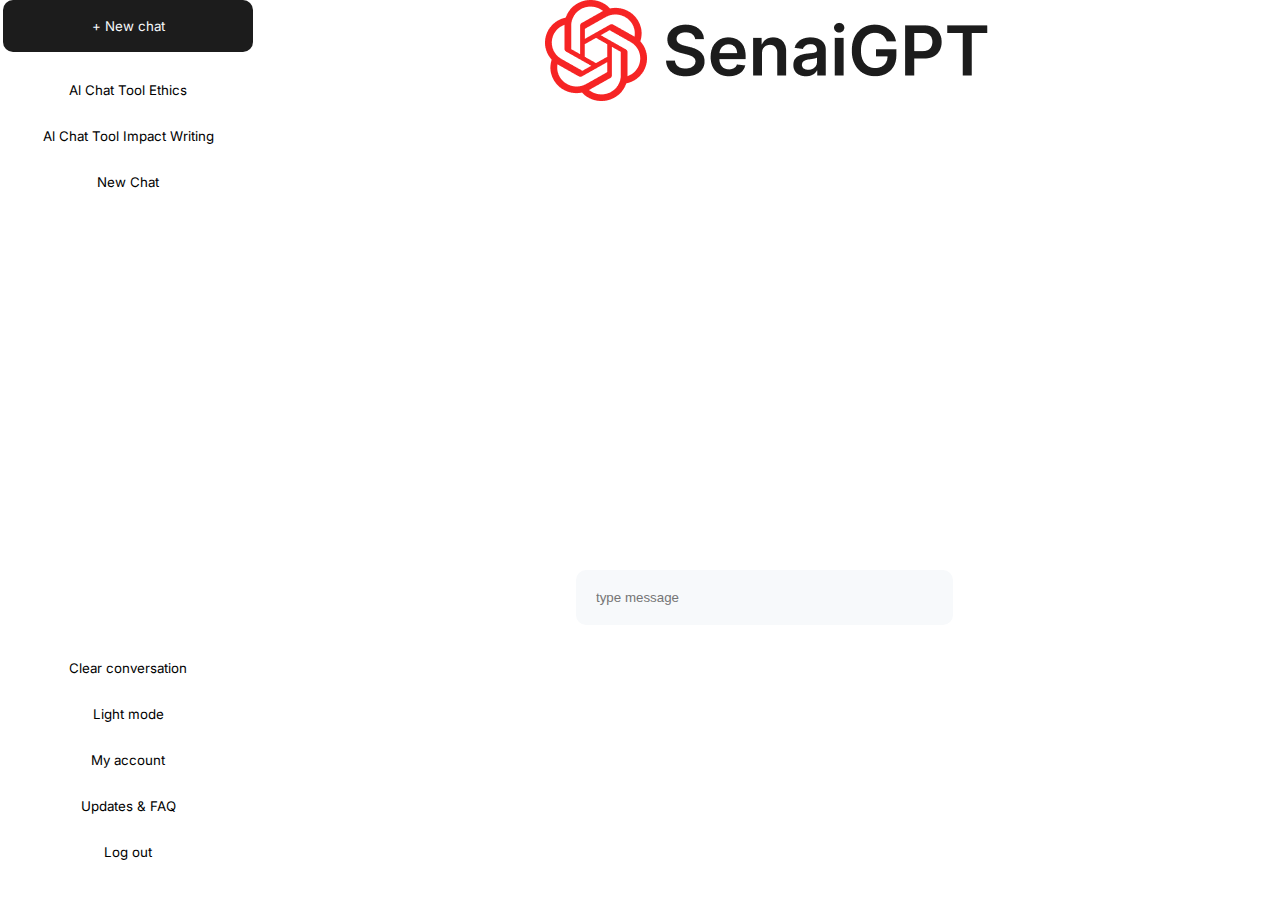
==== tela - 1/index.html @ 4155f6bb "atualização dia 28-03-2025" ====
<!DOCTYPE html>
<html lang="en">

<head>
    <meta charset="PT-BR">
    <meta name="viewport" content="width=, initial-scale=1.0">
    <title>Document</title>
    <link rel="stylesheet" href="tela-1.css">

</head>

<body>

    <div class="tela-principal">

        <header class="caixa-esquerda">

            <div class="superior">

                <button class="btn-chat" type="button"> + New chat</button>
                <button class="botoes" type="button">Al Chat Tool Ethics </button>
                <button class="botoes" type="button">Al Chat Tool Impact Writing</button>
                <button class="botoes" type="button">New Chat</button>

            </div>

            <div class="inferior">

                <button class="botoes" type="button"> Clear conversation </button>
                <button class="botoes" type="button"> Light mode </button>
                <button class="botoes" type="button"> My account </button>
                <button class="botoes" type="button"> Updates & FAQ </button>
                <button class="botoes" type="button"> Log out </button>

            </div>



        </header>

        <main class="caixa-direita">
            <img class="logo-principal" src="../tela - 1/img/Chat.png" alt="">


            <div class="caixa-mensagem">
                <input class="inpt" type="type-message" placeholder="type message">


            </div>









        </main>
    </div>

</body>

</html>
---- tela - 1/tela-1.css ----
@import url('https://fonts.googleapis.com/css2?family=Inter:ital,opsz,wght@0,14..32,100..900;1,14..32,100..900&display=swap');

* {
    padding: 0px;
    margin: 0px;
    box-sizing: border-box;
}

.btn-chat {

    border-radius: 10px;
    padding: 18px;
    background-color: #1C1C1C;
    border: none;
    width: 250px;
    color: #F7F9FB;
    font-family:inter;
}

.botoes{

    width: 250px;
    margin-top: 30px;
    border: none;
    background-color: white;
    font-family:inter;


}

.superior {

    width: 100%;
    height: 70%;
    /* background-color: cornflowerblue; */
    display:flex;
    flex-direction: column;
    align-items: center;

}

.inferior {

    width: 100%;
    height: 30%;
    /* background-color: coral; */
    display:flex;
    flex-direction: column;
    align-items: center;
}

.tela-principal {
    display: flex;
    
}

.caixa-esquerda {
    width: 20vw;
    height: 100vh;
    /* background-color: blue; */

}

.caixa-direita {
    width: 80vw;
    height: 70vh;
    justify-content: center;
    align-items: center;
    justify-content: center;
    display: flex;
    align-items: center;
    justify-content: center;
    flex-direction: column;

}

.caixa-mensagem {

    width: 30vw;
    margin-top: auto;


}

.inpt { 

    border-radius: 10px; 
    padding: 20px;  
    margin-bottom: 5px;
    border: none;   
    background-color:#F7F9FB;
    width: 377px;
}
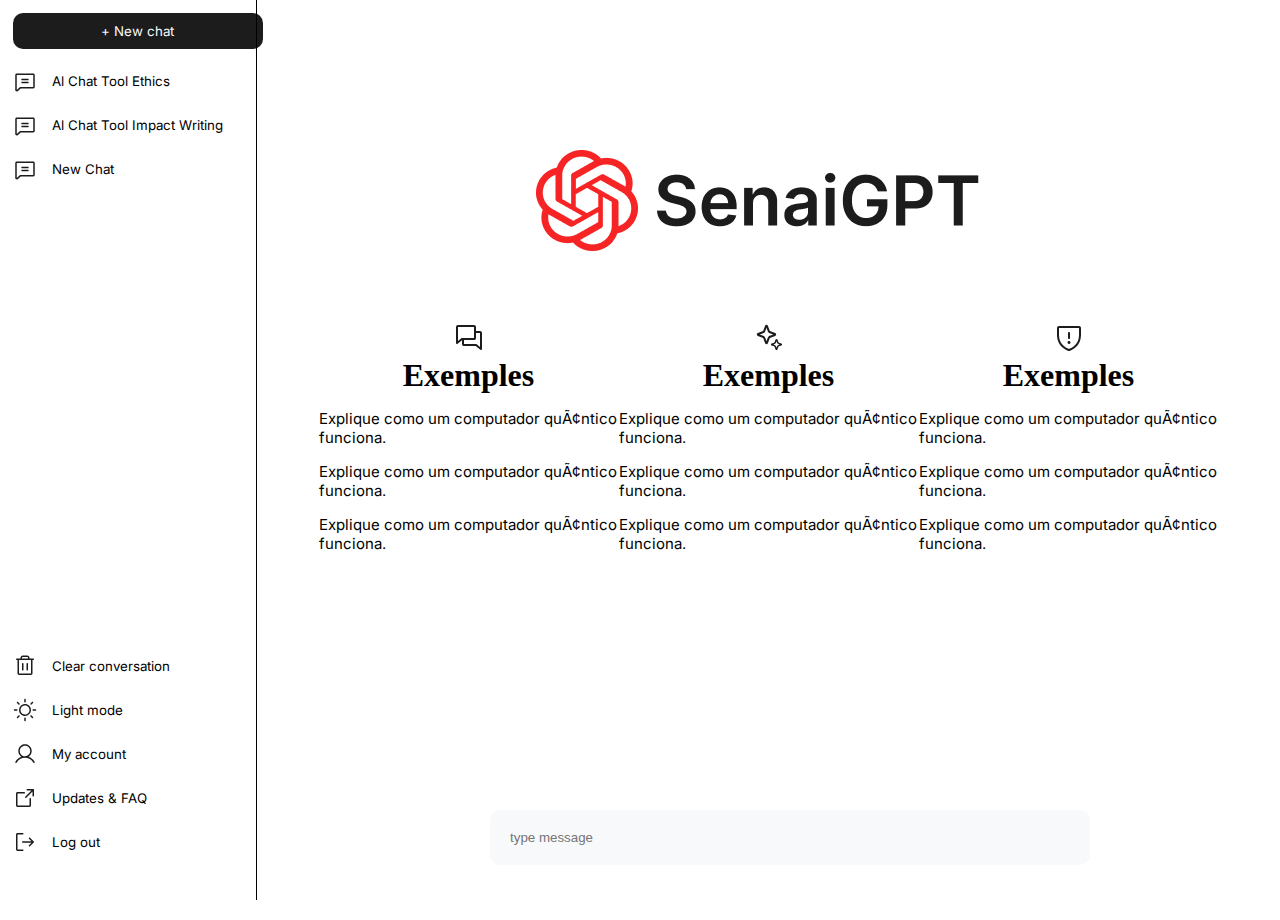
==== commit 937feb33: "atualização 01-04-2025" ====
--- a/tela - 1/index.html
+++ b/tela - 1/index.html
@@ -17,20 +17,48 @@
 
             <div class="superior">
 
+
                 <button class="btn-chat" type="button"> + New chat</button>
-                <button class="botoes" type="button">Al Chat Tool Ethics </button>
-                <button class="botoes" type="button">Al Chat Tool Impact Writing</button>
-                <button class="botoes" type="button">New Chat</button>
+
+
+                <button class="botoes" type="button">
+                    <img src="../tela - 1/img/ChatText.svg" alt="" srcset="">
+                    Al Chat Tool Ethics </button>
+
+                <button class="botoes" type="button">
+                    <img src="../tela - 1/img/ChatText.svg" alt="" srcset="">
+                    Al Chat Tool Impact Writing</button>
+
+                <button class="botoes" type="button">
+                    <img src="../tela - 1/img/ChatText.svg" alt="" srcset="">
+                    New Chat</button>
 
             </div>
 
             <div class="inferior">
 
-                <button class="botoes" type="button"> Clear conversation </button>
-                <button class="botoes" type="button"> Light mode </button>
-                <button class="botoes" type="button"> My account </button>
-                <button class="botoes" type="button"> Updates & FAQ </button>
-                <button class="botoes" type="button"> Log out </button>
+                <button class="botoes" type="button">
+                    <img src="../tela - 1/img/IconSet.svg" alt="" srcset="">
+                    Clear conversation </button>
+
+                <button class="botoes" type="button">
+                    <img src="../tela - 1/img/IconSet (1).svg" alt="" srcset="">
+                    Light mode </button>
+
+
+                <button class="botoes" type="button">
+                    <img src="../tela - 1/img/User.svg" alt="" srcset="">
+                    My account </button>
+
+
+                <button class="botoes" type="button">
+                    <img src="../tela - 1/img/IconSet (2).svg" alt="" srcset="">
+                    Updates & FAQ </button>
+
+
+                <button class="botoes" type="button">
+                    <img src="../tela - 1/img/IconSet (3).svg" alt="" srcset="">
+                    Log out </button>
 
             </div>
 
@@ -38,23 +66,62 @@
 
         </header>
 
-        <main class="caixa-direita">
-            <img class="logo-principal" src="../tela - 1/img/Chat.png" alt="">
 
-
-            <div class="caixa-mensagem">
-                <input class="inpt" type="type-message" placeholder="type message">
-
-
-            </div>
+        <div class="linha"></div>
 
 
 
 
 
+        <main class="caixa-direita">
+            <img class="logo-principal" src="../tela - 1/img/Chat.png" alt="">
 
 
+            <div class="tabelas">
 
+                <div class="titulo-1">
+                    
+
+                    <img src="../tela - 1/img/Chats.svg" alt="" srcset="">
+
+                    <h1>Exemples</h1>
+
+                    <button class="botao" type="button"> Explique como um computador quântico funciona. </button>
+                    <button class="botao" type="button"> Explique como um computador quântico funciona. </button>
+                    <button class="botao" type="button"> Explique como um computador quântico funciona. </button>
+
+                </div>
+
+                <div class="titulo-1">
+
+                    <img src="../tela - 1/img/IconSet (4).svg" alt="" srcset="">
+
+                    <h1>Exemples</h1>
+
+                    <button class="botao" type="button"> Explique como um computador quântico funciona. </button>
+                    <button class="botao" type="button"> Explique como um computador quântico funciona. </button>
+                    <button class="botao" type="button"> Explique como um computador quântico funciona. </button>
+
+                </div>
+
+                <div class="titulo-1">
+
+
+                        <img src="../tela - 1/img/IconSet (5).svg" alt="" srcset="">
+                    <h1>Exemples</h1>
+
+                    <button class="botao" type="button">  Explique como um computador quântico funciona. </button>
+                    <button class="botao" type="button"> Explique como um computador quântico funciona. </button>
+                    <button class="botao" type="button"> Explique como um computador quântico funciona. </button>
+
+                </div>
+
+            </div>
+            
+            <div class="caixa-mensagem">
+                <input class="inpt" type="type-message" placeholder="type message">
+
+            </div>
 
         </main>
     </div>
--- a/tela - 1/tela-1.css
+++ b/tela - 1/tela-1.css
@@ -9,21 +9,28 @@
 .btn-chat {
 
     border-radius: 10px;
-    padding: 18px;
+    padding: 10px;
     background-color: #1C1C1C;
     border: none;
     width: 250px;
     color: #F7F9FB;
-    font-family:inter;
+    font-family: inter;
+
+
+
 }
 
-.botoes{
+.botoes {
 
     width: 250px;
-    margin-top: 30px;
+    margin-top: 20px;
     border: none;
     background-color: white;
-    font-family:inter;
+    font-family: inter;
+    text-align: left;
+    display: flex;
+    flex-direction: row;
+    align-items: center;
 
 
 }
@@ -32,63 +39,105 @@
 
     width: 100%;
     height: 70%;
-    /* background-color: cornflowerblue; */
-    display:flex;
-    flex-direction: column;
-    align-items: center;
 
 }
 
 .inferior {
-
     width: 100%;
     height: 30%;
-    /* background-color: coral; */
-    display:flex;
-    flex-direction: column;
-    align-items: center;
+
 }
 
 .tela-principal {
     display: flex;
-    
+
 }
 
 .caixa-esquerda {
     width: 20vw;
     height: 100vh;
     /* background-color: blue; */
-
+    padding-top: 1vw;
+    padding-left: 1vw;
 }
 
 .caixa-direita {
     width: 80vw;
-    height: 70vh;
-    justify-content: center;
-    align-items: center;
+    height: 100vh;
     justify-content: center;
     display: flex;
     align-items: center;
-    justify-content: center;
     flex-direction: column;
-
 }
 
 .caixa-mensagem {
 
-    width: 30vw;
+    width: 30%;
     margin-top: auto;
+    margin-right: 250px;
+    height: 20%;
+}
 
+.inpt {
+
+    border-radius: 10px;
+    padding: 20px;
+    border: none;
+    background-color: #F7F9FB;
+    width: 600px;
+    margin-bottom: 5px;
+    margin-top: 90px;
 
 }
 
-.inpt { 
+.logo-principal {
 
-    border-radius: 10px; 
-    padding: 20px;  
-    margin-bottom: 5px;
-    border: none;   
-    background-color:#F7F9FB;
-    width: 377px;
+    margin-top: 150px;
+    margin-right: 20px;
+
 }
 
+.tabelas {
+
+    display: flex;
+    text-align: center;
+    justify-content: center;
+    margin-top: 70px;
+    width: 80%;
+
+
+    align-items: center;
+}
+
+.h1 {
+
+    text-align: center;
+
+}
+
+.botao {
+
+    width: 300px;
+    margin-top: 15px;
+    border: none;
+    background-color: white;
+    font-family: inter;
+    text-align: left;
+    font-size: 15px;
+    }
+
+.botoes img { 
+        margin-right: 15px;
+        
+}
+
+.botao img { 
+    margin-right: 15px;
+}
+
+.linha{
+width: 1px;
+height: 100vh;
+background-color: black;
+}
+
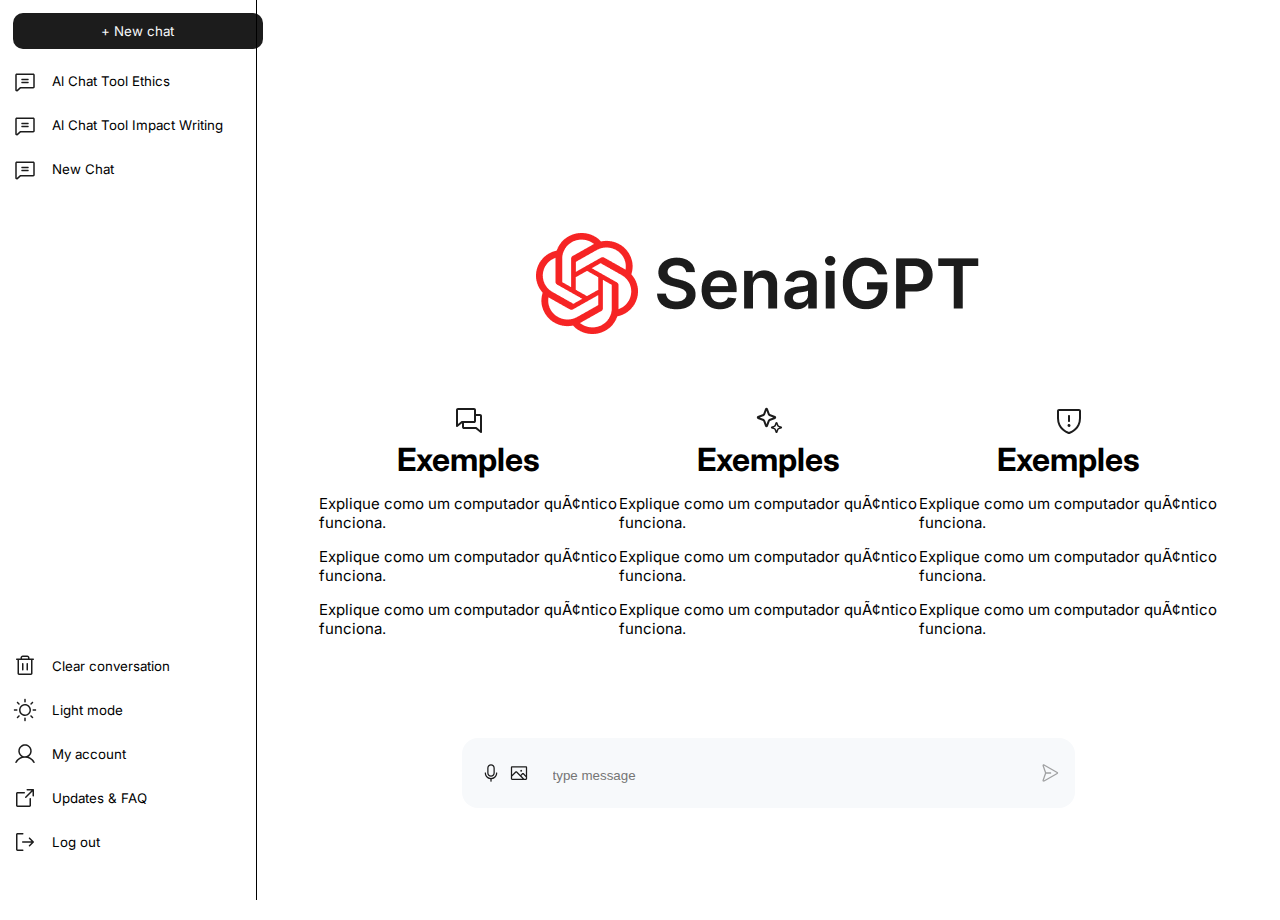
==== commit c5321224: "atualização 02-04-2025" ====
--- a/tela - 1/index.html
+++ b/tela - 1/index.html
@@ -62,16 +62,9 @@
 
             </div>
 
-
-
         </header>
 
-
         <div class="linha"></div>
-
-
-
-
 
         <main class="caixa-direita">
             <img class="logo-principal" src="../tela - 1/img/Chat.png" alt="">
@@ -80,7 +73,7 @@
             <div class="tabelas">
 
                 <div class="titulo-1">
-                    
+
 
                     <img src="../tela - 1/img/Chats.svg" alt="" srcset="">
 
@@ -107,19 +100,28 @@
                 <div class="titulo-1">
 
 
-                        <img src="../tela - 1/img/IconSet (5).svg" alt="" srcset="">
+                    <img src="../tela - 1/img/IconSet (5).svg" alt="" srcset="">
                     <h1>Exemples</h1>
 
-                    <button class="botao" type="button">  Explique como um computador quântico funciona. </button>
+                    <button class="botao" type="button"> Explique como um computador quântico funciona. </button>
                     <button class="botao" type="button"> Explique como um computador quântico funciona. </button>
                     <button class="botao" type="button"> Explique como um computador quântico funciona. </button>
 
                 </div>
 
             </div>
-            
+
+
+
             <div class="caixa-mensagem">
+
+                <img src="../tela - 1/img/Button.svg" alt="" srcset="">
+                <img src="../tela - 1/img/Button (1).svg" alt="" srcset="">
+
+
                 <input class="inpt" type="type-message" placeholder="type message">
+
+                <img src="../tela - 1/img/PaperPlaneRight.svg" alt="" srcset="">
 
             </div>
 
--- a/tela - 1/tela-1.css
+++ b/tela - 1/tela-1.css
@@ -16,8 +16,6 @@
     color: #F7F9FB;
     font-family: inter;
 
-
-
 }
 
 .botoes {
@@ -32,25 +30,20 @@
     flex-direction: row;
     align-items: center;
 
-
 }
 
 .superior {
-
     width: 100%;
     height: 70%;
-
 }
 
 .inferior {
     width: 100%;
     height: 30%;
-
 }
 
 .tela-principal {
     display: flex;
-
 }
 
 .caixa-esquerda {
@@ -72,10 +65,16 @@
 
 .caixa-mensagem {
 
-    width: 30%;
-    margin-top: auto;
-    margin-right: 250px;
-    height: 20%;
+    width: 60%;
+    margin-bottom: 10px;
+    align-items: center;
+    border: none;
+    background-color: #F7F9FB;
+    border-radius: 16px;
+    padding-left: 15px;
+    padding-right: 15px;
+    display: flex;
+    margin-top: 100px;
 }
 
 .inpt {
@@ -86,37 +85,29 @@
     background-color: #F7F9FB;
     width: 600px;
     margin-bottom: 5px;
-    margin-top: 90px;
-
+    margin-top: 10px;
 }
 
 .logo-principal {
-
     margin-top: 150px;
     margin-right: 20px;
-
 }
 
 .tabelas {
-
     display: flex;
     text-align: center;
     justify-content: center;
     margin-top: 70px;
     width: 80%;
-
-
     align-items: center;
+    font-family: inter;
 }
 
 .h1 {
-
     text-align: center;
-
 }
 
 .botao {
-
     width: 300px;
     margin-top: 15px;
     border: none;
@@ -124,20 +115,18 @@
     font-family: inter;
     text-align: left;
     font-size: 15px;
-    }
-
-.botoes img { 
-        margin-right: 15px;
-        
 }
 
-.botao img { 
+.botoes img {
     margin-right: 15px;
 }
 
-.linha{
-width: 1px;
-height: 100vh;
-background-color: black;
+.botao img {
+    margin-right: 15px;
 }
 
+.linha {
+    width: 1px;
+    height: 100vh;
+    background-color: black;
+}